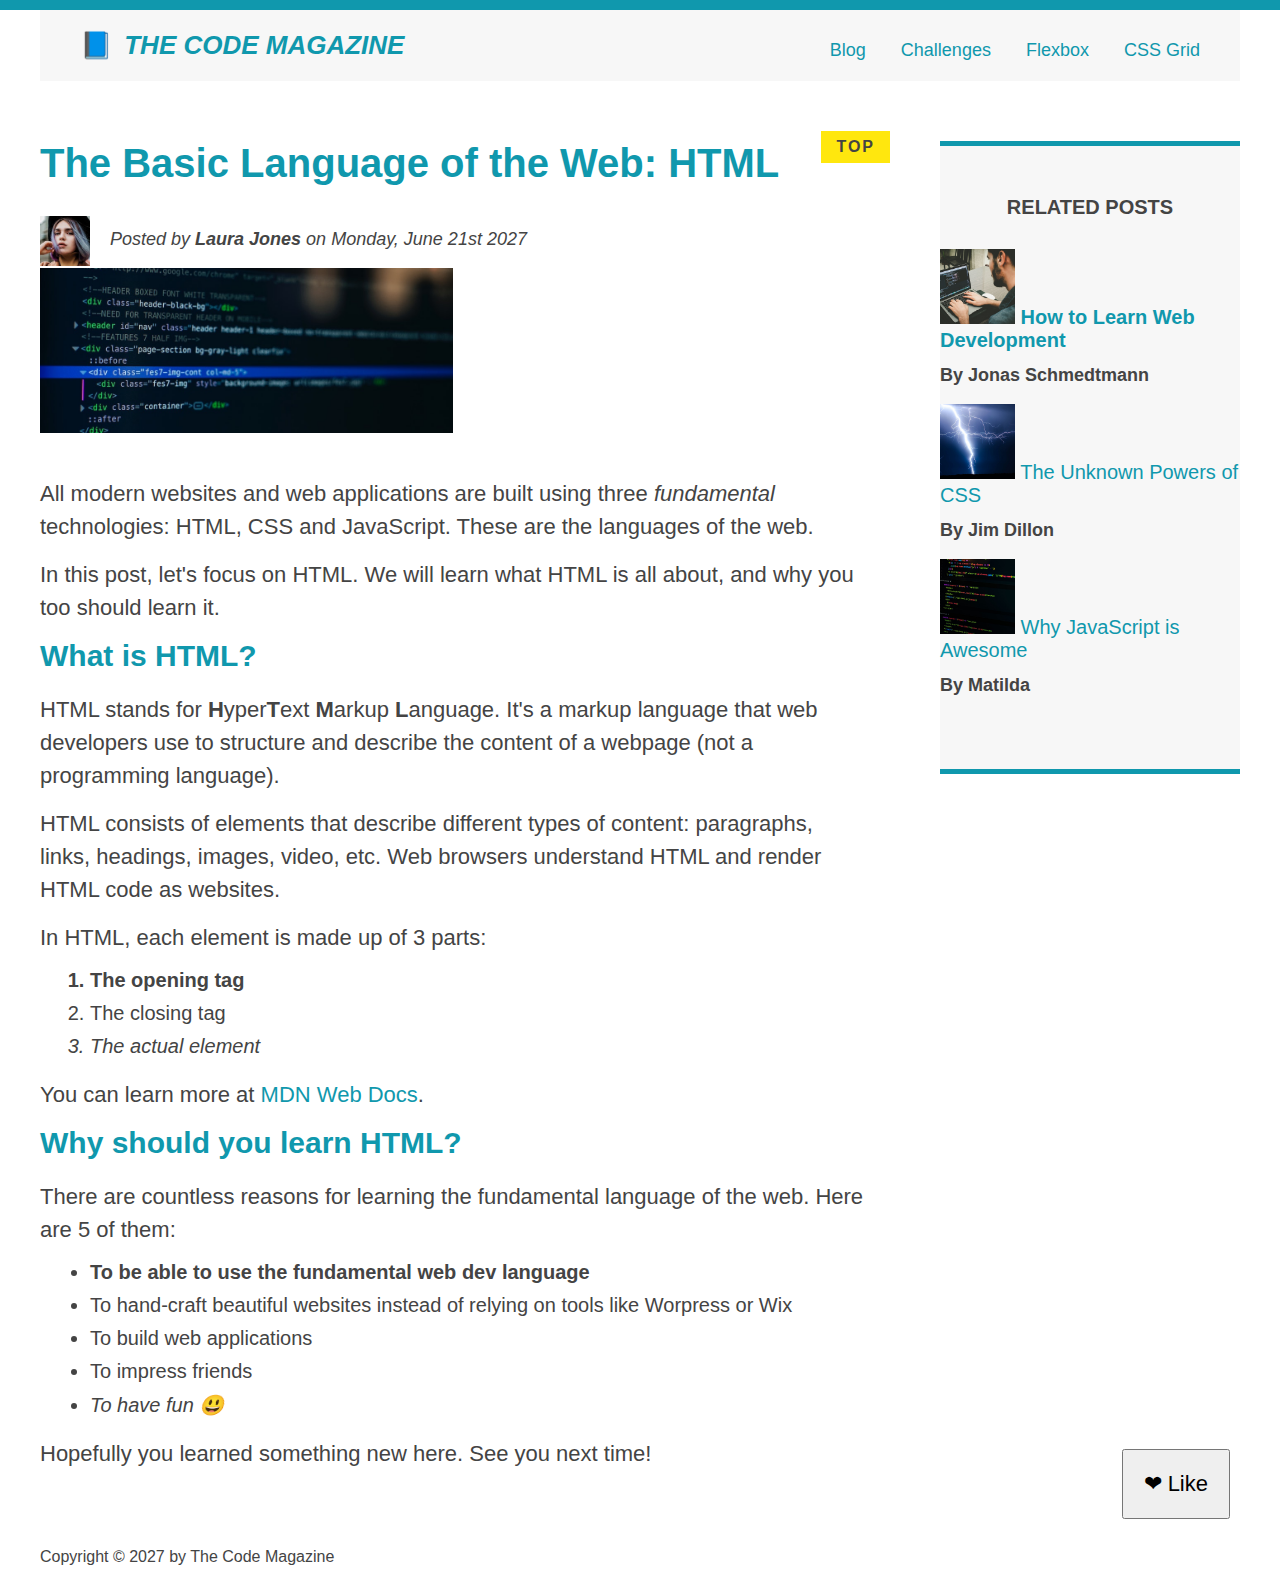
==== 04-CSS-Layouts/index.html @ 7cffc555 "Current files added" ====
<!DOCTYPE html>
<html lang="en">
  <head>
    <meta charset="UTF-8" />
    <link href="style.css" rel="stylesheet" />
    <title>The Basic Language of the Web: HTML</title>
  </head>

  <body>
    <div class="container">
      <header class="main-header clearfix">
        <h1>📘 The Code Magazine</h1>

        <nav>
          <a href="blog.html">Blog</a>
          <a href="#">Challenges</a>
          <a href="#">Flexbox</a>
          <a href="#">CSS Grid</a>
        </nav>

        <!-- <div class="clear"></div> -->
      </header>

      <article>
        <header class="post-header">
          <h2>The Basic Language of the Web: HTML</h2>

          <img
            src="img/laura-jones.jpg"
            alt="Headshot of Laura Jones"
            width="50px"
            height="50px"
            class="author-img"
          />

          <p id="author" class="author">
            Posted by <strong>Laura Jones</strong> on Monday, June 21st 2027
          </p>

          <img
            src="img/post-img.jpg"
            alt="HTML code on a screen"
            width="500px"
            height="200px"
            class="post-img"
          />
          <button>❤ Like</button>
        </header>

        <p>
          All modern websites and web applications are built using three
          <em>fundamental</em>
          technologies: HTML, CSS and JavaScript. These are the languages of the
          web.
        </p>

        <p>
          In this post, let's focus on HTML. We will learn what HTML is all
          about, and why you too should learn it.
        </p>

        <h3>What is HTML?</h3>

        <p>
          HTML stands for <strong>H</strong>yper<strong>T</strong>ext
          <strong>M</strong>arkup <strong>L</strong>anguage. It's a markup
          language that web developers use to structure and describe the content
          of a webpage (not a programming language).
        </p>

        <p>
          HTML consists of elements that describe different types of content:
          paragraphs, links, headings, images, video, etc. Web browsers
          understand HTML and render HTML code as websites.
        </p>

        <p>In HTML, each element is made up of 3 parts:</p>

        <ol>
          <li>The opening tag</li>
          <li>The closing tag</li>
          <li>The actual element</li>
        </ol>

        <p>
          You can learn more at
          <a
            href="https://developer.mozilla.org/en-US/docs/Web/HTML"
            target="_blank"
            >MDN Web Docs</a
          >.
        </p>

        <h3>Why should you learn HTML?</h3>

        <p>
          There are countless reasons for learning the fundamental language of
          the web. Here are 5 of them:
        </p>

        <ul>
          <li>To be able to use the fundamental web dev language</li>
          <li>
            To hand-craft beautiful websites instead of relying on tools like
            Worpress or Wix
          </li>
          <li>To build web applications</li>
          <li>To impress friends</li>
          <li>To have fun 😃</li>
        </ul>

        <p>Hopefully you learned something new here. See you next time!</p>
      </article>
      <aside>
        <h4>Related posts</h4>
        <ul class="related">
          <li>
            <img
              src="img/related-1.jpg"
              alt="Person programming"
              height="75px"
              width="75px"
            />
            <a href="#">How to Learn Web Development</a>
          </li>
          <p class="related-author">By Jonas Schmedtmann</p>
          <li>
            <img
              src="img/related-2.jpg"
              alt="Lightning striking"
              height="75px"
              width="75px"
            />
            <a href="#">The Unknown Powers of CSS</a>
          </li>
          <p class="related-author">By Jim Dillon</p>
          <li>
            <img
              src="img/related-3.jpg"
              alt="Code on screen"
              height="75px"
              width="75px"
            />
            <a href="#">Why JavaScript is Awesome</a>
          </li>
          <p class="related-author">By Matilda</p>
        </ul>
      </aside>
      <footer>
        <p id="copyright" class="copyright" class="text">
          Copyright &copy; 2027 by The Code Magazine
        </p>
      </footer>
    </div>
  </body>
</html>
---- 04-CSS-Layouts/style.css ----
* {
  margin: 0;
  padding: 0;
  box-sizing: border-box;
}

/* PAGE SECTIONS*/
body {
  color: #444;
  font-family: sans-serif;

  border-top: 10px solid #1098ad;

  position: relative;
}

.container {
  width: 1200px;
  margin: 0 auto;
}

.main-header {
  background-color: #f7f7f7;
  padding: 20px 40px;
  margin-bottom: 60px;
  /* height: 80px; */
}

nav {
  font-size: 18px;
  text-align: center;
}

article {
  margin-bottom: 60px;
}

.post-header {
  margin-bottom: 40px;
}

aside {
  background-color: #f7f7f7;
  border-top: 5px solid #1098ad;
  border-bottom: 5px solid #1098ad;
  padding: 50px 0;
}

/* SMALLER ELEMENTS*/
h1,
h2,
h3 {
  color: #1098ad;
}

h1 {
  font-size: 26px;
  text-transform: uppercase;
  font-style: italic;
}

h2 {
  font-size: 40px;
  margin-bottom: 30px;
}

h3 {
  font-size: 30px;
  margin-bottom: 20px;
}

h4 {
  font-size: 20px;
  text-transform: uppercase;
  text-align: center;
  margin-bottom: 30px;
}

p {
  font-size: 22px;
  line-height: 1.5;
  margin-bottom: 15px;
}

ul,
ol {
  margin-left: 50px;
  margin-bottom: 20px;
}

li {
  font-size: 20px;
  margin-bottom: 10px;
}

li:last-child {
  margin-bottom: 0;
}

#author {
  font-size: 18px;
  font-style: italic;
}

#copyright {
  font-size: 16px;
}

.related-author {
  font-size: 18px;
  font-weight: bold;
}

.related {
  list-style: none;
  margin-left: 0;
}

li:first-child {
  font-weight: bold;
}

li:last-child {
  font-style: italic;
}

/* li:nth-child(even) {
  color: red;
} */

/* this wont work */
/* article p:last-child {
  color: red;
} */

a:link {
  color: #1098ad;
  text-decoration: none;
}

a:visited {
  color: #1098ad;
}

a:hover {
  color: orangered;
  font-weight: bold;
  text-decoration: underline orangered;
}

a:active {
  background-color: black;
  font-style: italic;
}

nav a:link {
  /* background-color: orangered;
  margin: 20px;
  padding: 20px;

  display: block; */

  margin-right: 30px;
  margin-top: 10px;
  display: inline-block;
}

nav a:link:last-child {
  margin-right: 0;
}

button {
  font-size: 22px;
  padding: 20px;
  cursor: pointer;

  position: absolute;
  bottom: 50px;
  right: 50px;
}

h1::first-letter {
  font-style: normal;
  margin-right: 5px;
}

/* h3 + p::first-letter {
  color: red;
} */

h2 {
  position: relative;
}

h2::after {
  content: "TOP";
  background-color: #ffe70e;
  color: #444;
  font-size: 16px;
  font-weight: bold;
  display: inline-block;
  padding: 7px 15px;
  position: absolute;
  top: -10px;
  right: -25px;
  letter-spacing: 2px;
}

/* #copyright {
  color: red;
}

.copyright {
  color: blue;
}

.text {
  color: yellow;
}

footer p {
  color: green !important;
} */

.post-img {
  width: 50%;
  height: auto;
}

/* FLOATS */
.author-img {
  float: left;
}

.author {
  /* padding-left: 80px; */
  float: left;
  margin-top: 10px;
  margin-left: 20px;
}

h1 {
  float: left;
}

nav {
  float: right;
}

.clear {
  clear: both;
}

.clearfix::after {
  clear: both;
  content: "";
  display: block;
}

article {
  width: 825px;
  float: left;
}

aside {
  width: 300px;
  float: right;
}

footer {
  clear: both;
}
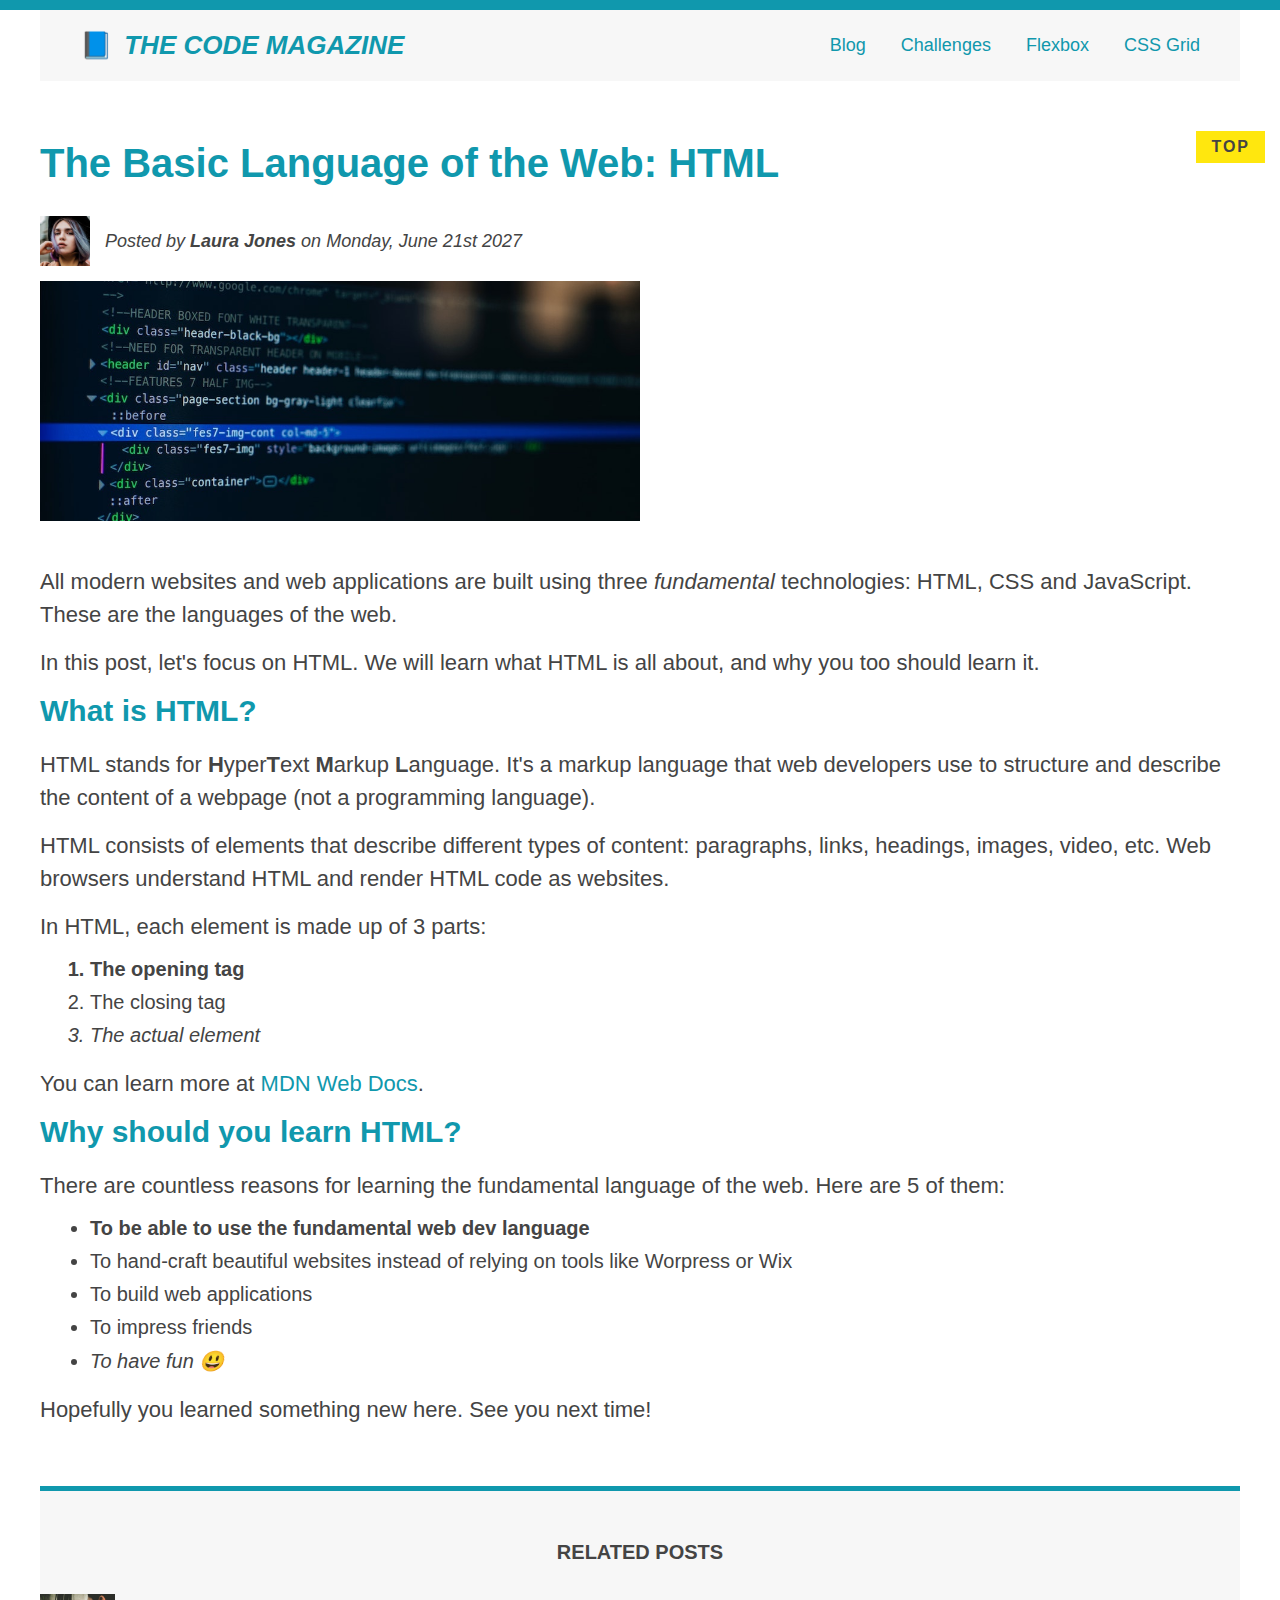
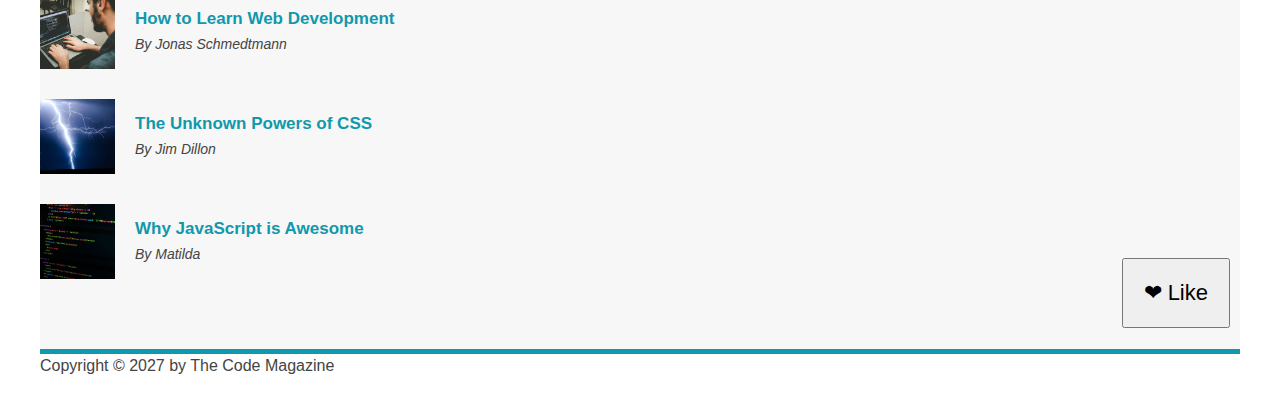
==== commit e084cd4b: "Edits flexbox" ====
--- a/04-CSS-Layouts/index.html
+++ b/04-CSS-Layouts/index.html
@@ -14,8 +14,8 @@
         <nav>
           <a href="blog.html">Blog</a>
           <a href="#">Challenges</a>
-          <a href="#">Flexbox</a>
-          <a href="#">CSS Grid</a>
+          <a href="flexbox.html">Flexbox</a>
+          <a href="css-grid.html">CSS Grid</a>
         </nav>
 
         <!-- <div class="clear"></div> -->
@@ -25,17 +25,19 @@
         <header class="post-header">
           <h2>The Basic Language of the Web: HTML</h2>
 
-          <img
-            src="img/laura-jones.jpg"
-            alt="Headshot of Laura Jones"
-            width="50px"
-            height="50px"
-            class="author-img"
-          />
+          <div class="author-box">
+            <img
+              src="img/laura-jones.jpg"
+              alt="Headshot of Laura Jones"
+              width="50px"
+              height="50px"
+              class="author-img"
+            />
 
-          <p id="author" class="author">
-            Posted by <strong>Laura Jones</strong> on Monday, June 21st 2027
-          </p>
+            <p id="author" class="author">
+              Posted by <strong>Laura Jones</strong> on Monday, June 21st 2027
+            </p>
+          </div>
 
           <img
             src="img/post-img.jpg"
@@ -114,36 +116,42 @@
       <aside>
         <h4>Related posts</h4>
         <ul class="related">
-          <li>
+          <li class="related-post">
             <img
               src="img/related-1.jpg"
               alt="Person programming"
               height="75px"
               width="75px"
             />
-            <a href="#">How to Learn Web Development</a>
+            <div>
+              <a href="#" class="related-link">How to Learn Web Development</a>
+              <p class="related-author">By Jonas Schmedtmann</p>
+            </div>
           </li>
-          <p class="related-author">By Jonas Schmedtmann</p>
-          <li>
+          <li class="related-post">
             <img
               src="img/related-2.jpg"
               alt="Lightning striking"
               height="75px"
               width="75px"
             />
-            <a href="#">The Unknown Powers of CSS</a>
+            <div>
+              <a href="#" class="related-link">The Unknown Powers of CSS</a>
+              <p class="related-author">By Jim Dillon</p>
+            </div>
           </li>
-          <p class="related-author">By Jim Dillon</p>
-          <li>
+          <li class="related-post">
             <img
               src="img/related-3.jpg"
               alt="Code on screen"
               height="75px"
               width="75px"
             />
-            <a href="#">Why JavaScript is Awesome</a>
+            <div>
+              <a href="#" class="related-link">Why JavaScript is Awesome</a>
+              <p class="related-author">By Matilda</p>
+            </div>
           </li>
-          <p class="related-author">By Matilda</p>
         </ul>
       </aside>
       <footer>
--- a/04-CSS-Layouts/style.css
+++ b/04-CSS-Layouts/style.css
@@ -161,7 +161,6 @@
   display: block; */
 
   margin-right: 30px;
-  margin-top: 10px;
   display: inline-block;
 }
 
@@ -228,12 +227,12 @@
 }
 
 /* FLOATS */
-.author-img {
+/* .author-img {
   float: left;
 }
 
 .author {
-  /* padding-left: 80px; */
+  padding-left: 80px;
   float: left;
   margin-top: 10px;
   margin-left: 20px;
@@ -269,4 +268,44 @@
 
 footer {
   clear: both;
-}
+} */
+
+/* FLEXBOX */
+.main-header {
+  display: flex;
+  align-items: center;
+  justify-content: space-between;
+}
+
+.author-box {
+  display: flex;
+  align-items: center;
+  margin-bottom: 15px;
+}
+
+.author {
+  margin-bottom: 0;
+  margin-left: 15px;
+}
+
+.related-post {
+  display: flex;
+  align-items: center;
+  gap: 20px;
+  margin-bottom: 30px;
+}
+
+.related-link:link {
+  font-size: 17px;
+  font-weight: bold;
+  font-style: normal;
+  margin-bottom: 5px;
+  display: block;
+}
+
+.related-author {
+  margin-bottom: 0;
+  font-size: 14px;
+  font-weight: normal;
+  font-style: italic;
+}
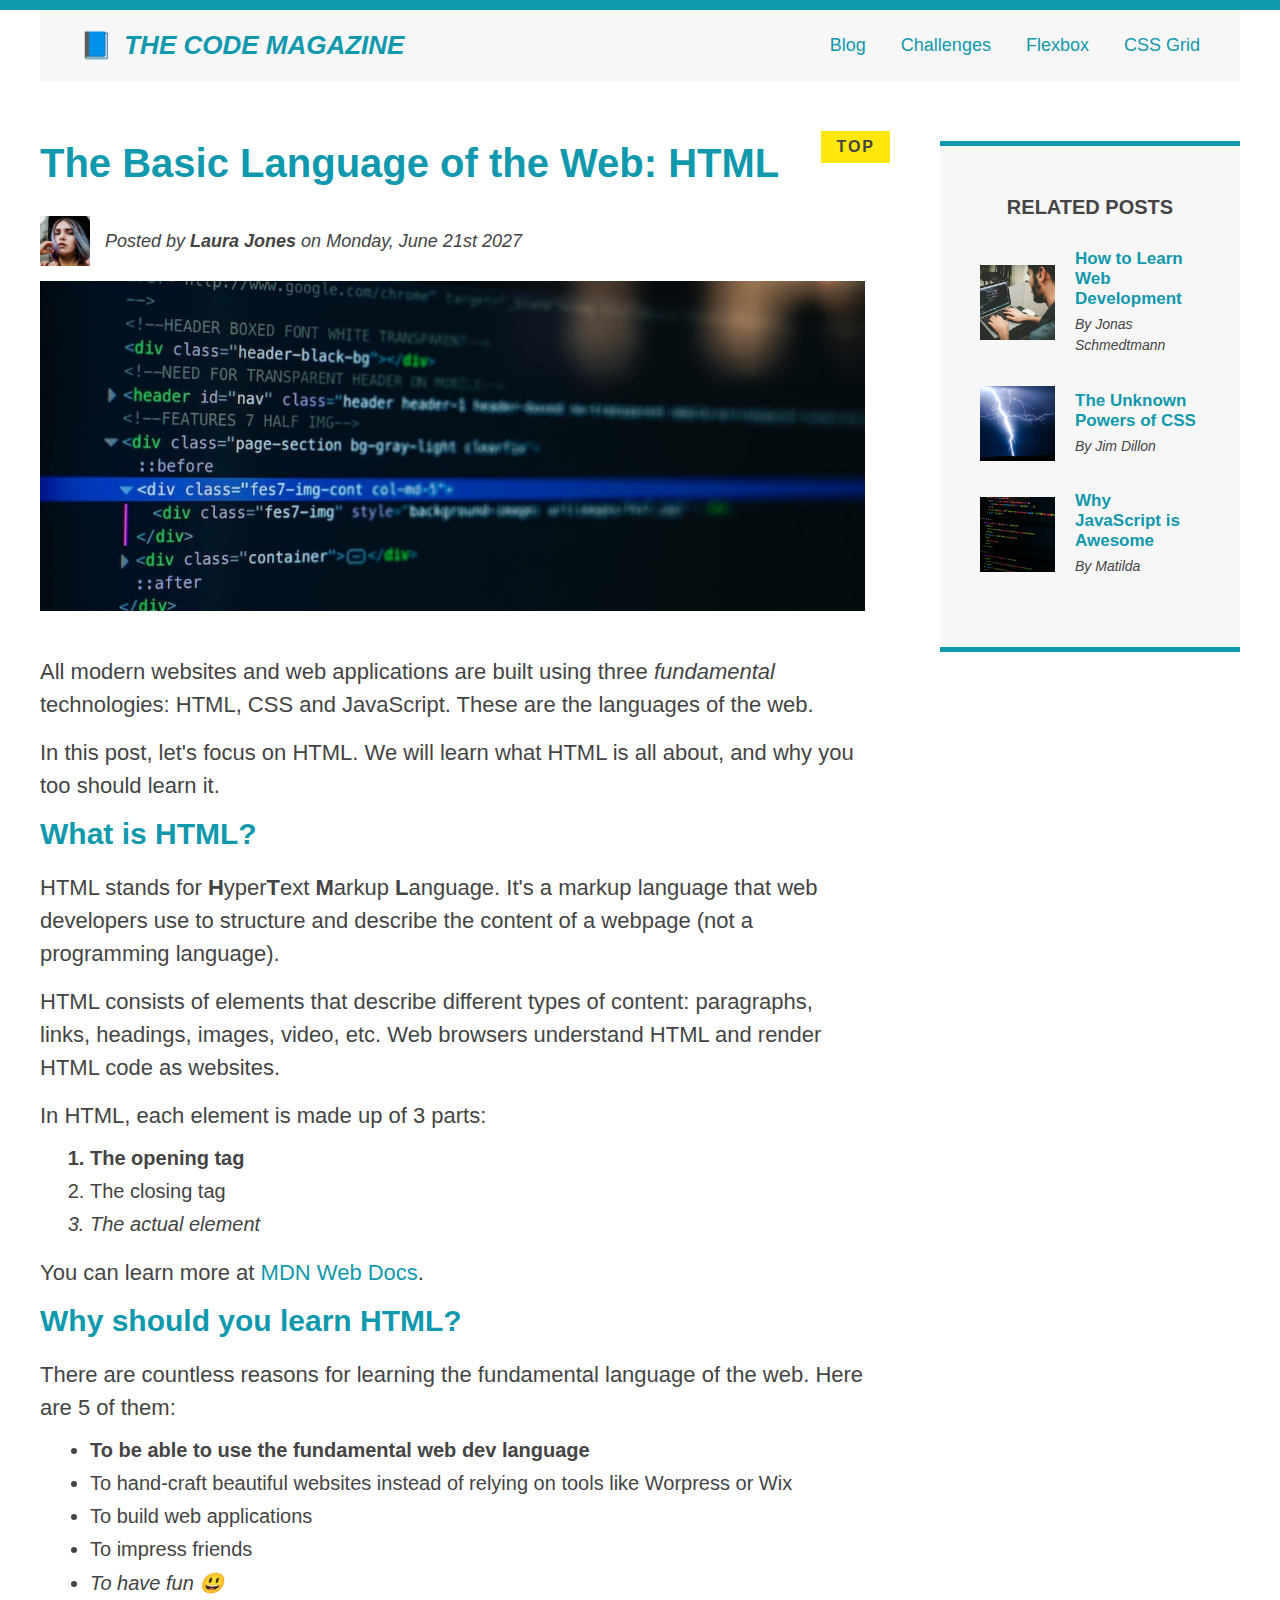
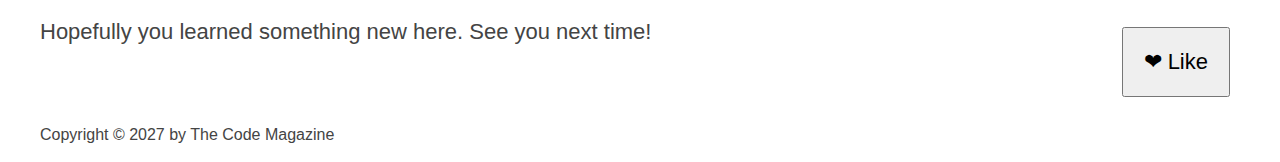
==== commit 5b8a46d6: "Edits flexbox, css grid" ====
--- a/04-CSS-Layouts/index.html
+++ b/04-CSS-Layouts/index.html
@@ -21,139 +21,144 @@
         <!-- <div class="clear"></div> -->
       </header>
 
-      <article>
-        <header class="post-header">
-          <h2>The Basic Language of the Web: HTML</h2>
+      <div class="row">
+        <article>
+          <header class="post-header">
+            <h2>The Basic Language of the Web: HTML</h2>
 
-          <div class="author-box">
+            <div class="author-box">
+              <img
+                src="img/laura-jones.jpg"
+                alt="Headshot of Laura Jones"
+                width="50px"
+                height="50px"
+                class="author-img"
+              />
+
+              <p id="author" class="author">
+                Posted by <strong>Laura Jones</strong> on Monday, June 21st 2027
+              </p>
+            </div>
+
             <img
-              src="img/laura-jones.jpg"
-              alt="Headshot of Laura Jones"
-              width="50px"
-              height="50px"
-              class="author-img"
+              src="img/post-img.jpg"
+              alt="HTML code on a screen"
+              width="500px"
+              height="200px"
+              class="post-img"
             />
+            <button>❤ Like</button>
+          </header>
 
-            <p id="author" class="author">
-              Posted by <strong>Laura Jones</strong> on Monday, June 21st 2027
-            </p>
-          </div>
+          <p>
+            All modern websites and web applications are built using three
+            <em>fundamental</em>
+            technologies: HTML, CSS and JavaScript. These are the languages of
+            the web.
+          </p>
 
-          <img
-            src="img/post-img.jpg"
-            alt="HTML code on a screen"
-            width="500px"
-            height="200px"
-            class="post-img"
-          />
-          <button>❤ Like</button>
-        </header>
+          <p>
+            In this post, let's focus on HTML. We will learn what HTML is all
+            about, and why you too should learn it.
+          </p>
 
-        <p>
-          All modern websites and web applications are built using three
-          <em>fundamental</em>
-          technologies: HTML, CSS and JavaScript. These are the languages of the
-          web.
-        </p>
+          <h3>What is HTML?</h3>
 
-        <p>
-          In this post, let's focus on HTML. We will learn what HTML is all
-          about, and why you too should learn it.
-        </p>
+          <p>
+            HTML stands for <strong>H</strong>yper<strong>T</strong>ext
+            <strong>M</strong>arkup <strong>L</strong>anguage. It's a markup
+            language that web developers use to structure and describe the
+            content of a webpage (not a programming language).
+          </p>
 
-        <h3>What is HTML?</h3>
+          <p>
+            HTML consists of elements that describe different types of content:
+            paragraphs, links, headings, images, video, etc. Web browsers
+            understand HTML and render HTML code as websites.
+          </p>
 
-        <p>
-          HTML stands for <strong>H</strong>yper<strong>T</strong>ext
-          <strong>M</strong>arkup <strong>L</strong>anguage. It's a markup
-          language that web developers use to structure and describe the content
-          of a webpage (not a programming language).
-        </p>
+          <p>In HTML, each element is made up of 3 parts:</p>
 
-        <p>
-          HTML consists of elements that describe different types of content:
-          paragraphs, links, headings, images, video, etc. Web browsers
-          understand HTML and render HTML code as websites.
-        </p>
+          <ol>
+            <li>The opening tag</li>
+            <li>The closing tag</li>
+            <li>The actual element</li>
+          </ol>
 
-        <p>In HTML, each element is made up of 3 parts:</p>
+          <p>
+            You can learn more at
+            <a
+              href="https://developer.mozilla.org/en-US/docs/Web/HTML"
+              target="_blank"
+              >MDN Web Docs</a
+            >.
+          </p>
 
-        <ol>
-          <li>The opening tag</li>
-          <li>The closing tag</li>
-          <li>The actual element</li>
-        </ol>
+          <h3>Why should you learn HTML?</h3>
 
-        <p>
-          You can learn more at
-          <a
-            href="https://developer.mozilla.org/en-US/docs/Web/HTML"
-            target="_blank"
-            >MDN Web Docs</a
-          >.
-        </p>
+          <p>
+            There are countless reasons for learning the fundamental language of
+            the web. Here are 5 of them:
+          </p>
 
-        <h3>Why should you learn HTML?</h3>
+          <ul>
+            <li>To be able to use the fundamental web dev language</li>
+            <li>
+              To hand-craft beautiful websites instead of relying on tools like
+              Worpress or Wix
+            </li>
+            <li>To build web applications</li>
+            <li>To impress friends</li>
+            <li>To have fun 😃</li>
+          </ul>
 
-        <p>
-          There are countless reasons for learning the fundamental language of
-          the web. Here are 5 of them:
-        </p>
+          <p>Hopefully you learned something new here. See you next time!</p>
+        </article>
 
-        <ul>
-          <li>To be able to use the fundamental web dev language</li>
-          <li>
-            To hand-craft beautiful websites instead of relying on tools like
-            Worpress or Wix
-          </li>
-          <li>To build web applications</li>
-          <li>To impress friends</li>
-          <li>To have fun 😃</li>
-        </ul>
-
-        <p>Hopefully you learned something new here. See you next time!</p>
-      </article>
-      <aside>
-        <h4>Related posts</h4>
-        <ul class="related">
-          <li class="related-post">
-            <img
-              src="img/related-1.jpg"
-              alt="Person programming"
-              height="75px"
-              width="75px"
-            />
-            <div>
-              <a href="#" class="related-link">How to Learn Web Development</a>
-              <p class="related-author">By Jonas Schmedtmann</p>
-            </div>
-          </li>
-          <li class="related-post">
-            <img
-              src="img/related-2.jpg"
-              alt="Lightning striking"
-              height="75px"
-              width="75px"
-            />
-            <div>
-              <a href="#" class="related-link">The Unknown Powers of CSS</a>
-              <p class="related-author">By Jim Dillon</p>
-            </div>
-          </li>
-          <li class="related-post">
-            <img
-              src="img/related-3.jpg"
-              alt="Code on screen"
-              height="75px"
-              width="75px"
-            />
-            <div>
-              <a href="#" class="related-link">Why JavaScript is Awesome</a>
-              <p class="related-author">By Matilda</p>
-            </div>
-          </li>
-        </ul>
-      </aside>
+        <aside>
+          <h4>Related posts</h4>
+          <ul class="related">
+            <li class="related-post">
+              <img
+                src="img/related-1.jpg"
+                alt="Person programming"
+                height="75px"
+                width="75px"
+              />
+              <div>
+                <a href="#" class="related-link"
+                  >How to Learn Web Development</a
+                >
+                <p class="related-author">By Jonas Schmedtmann</p>
+              </div>
+            </li>
+            <li class="related-post">
+              <img
+                src="img/related-2.jpg"
+                alt="Lightning striking"
+                height="75px"
+                width="75px"
+              />
+              <div>
+                <a href="#" class="related-link">The Unknown Powers of CSS</a>
+                <p class="related-author">By Jim Dillon</p>
+              </div>
+            </li>
+            <li class="related-post">
+              <img
+                src="img/related-3.jpg"
+                alt="Code on screen"
+                height="75px"
+                width="75px"
+              />
+              <div>
+                <a href="#" class="related-link">Why JavaScript is Awesome</a>
+                <p class="related-author">By Matilda</p>
+              </div>
+            </li>
+          </ul>
+        </aside>
+      </div>
       <footer>
         <p id="copyright" class="copyright" class="text">
           Copyright &copy; 2027 by The Code Magazine
--- a/04-CSS-Layouts/style.css
+++ b/04-CSS-Layouts/style.css
@@ -43,7 +43,7 @@
   background-color: #f7f7f7;
   border-top: 5px solid #1098ad;
   border-bottom: 5px solid #1098ad;
-  padding: 50px 0;
+  padding: 50px 40px;
 }
 
 /* SMALLER ELEMENTS*/
@@ -222,7 +222,7 @@
 } */
 
 .post-img {
-  width: 50%;
+  width: 100%;
   height: auto;
 }
 
@@ -309,3 +309,19 @@
   font-weight: normal;
   font-style: italic;
 }
+
+.row {
+  align-items: start;
+  display: flex;
+  gap: 75px;
+  margin-bottom: 60px;
+}
+
+article {
+  flex: 1;
+  margin-bottom: 0;
+}
+
+aside {
+  flex: 0 0 300px;
+}
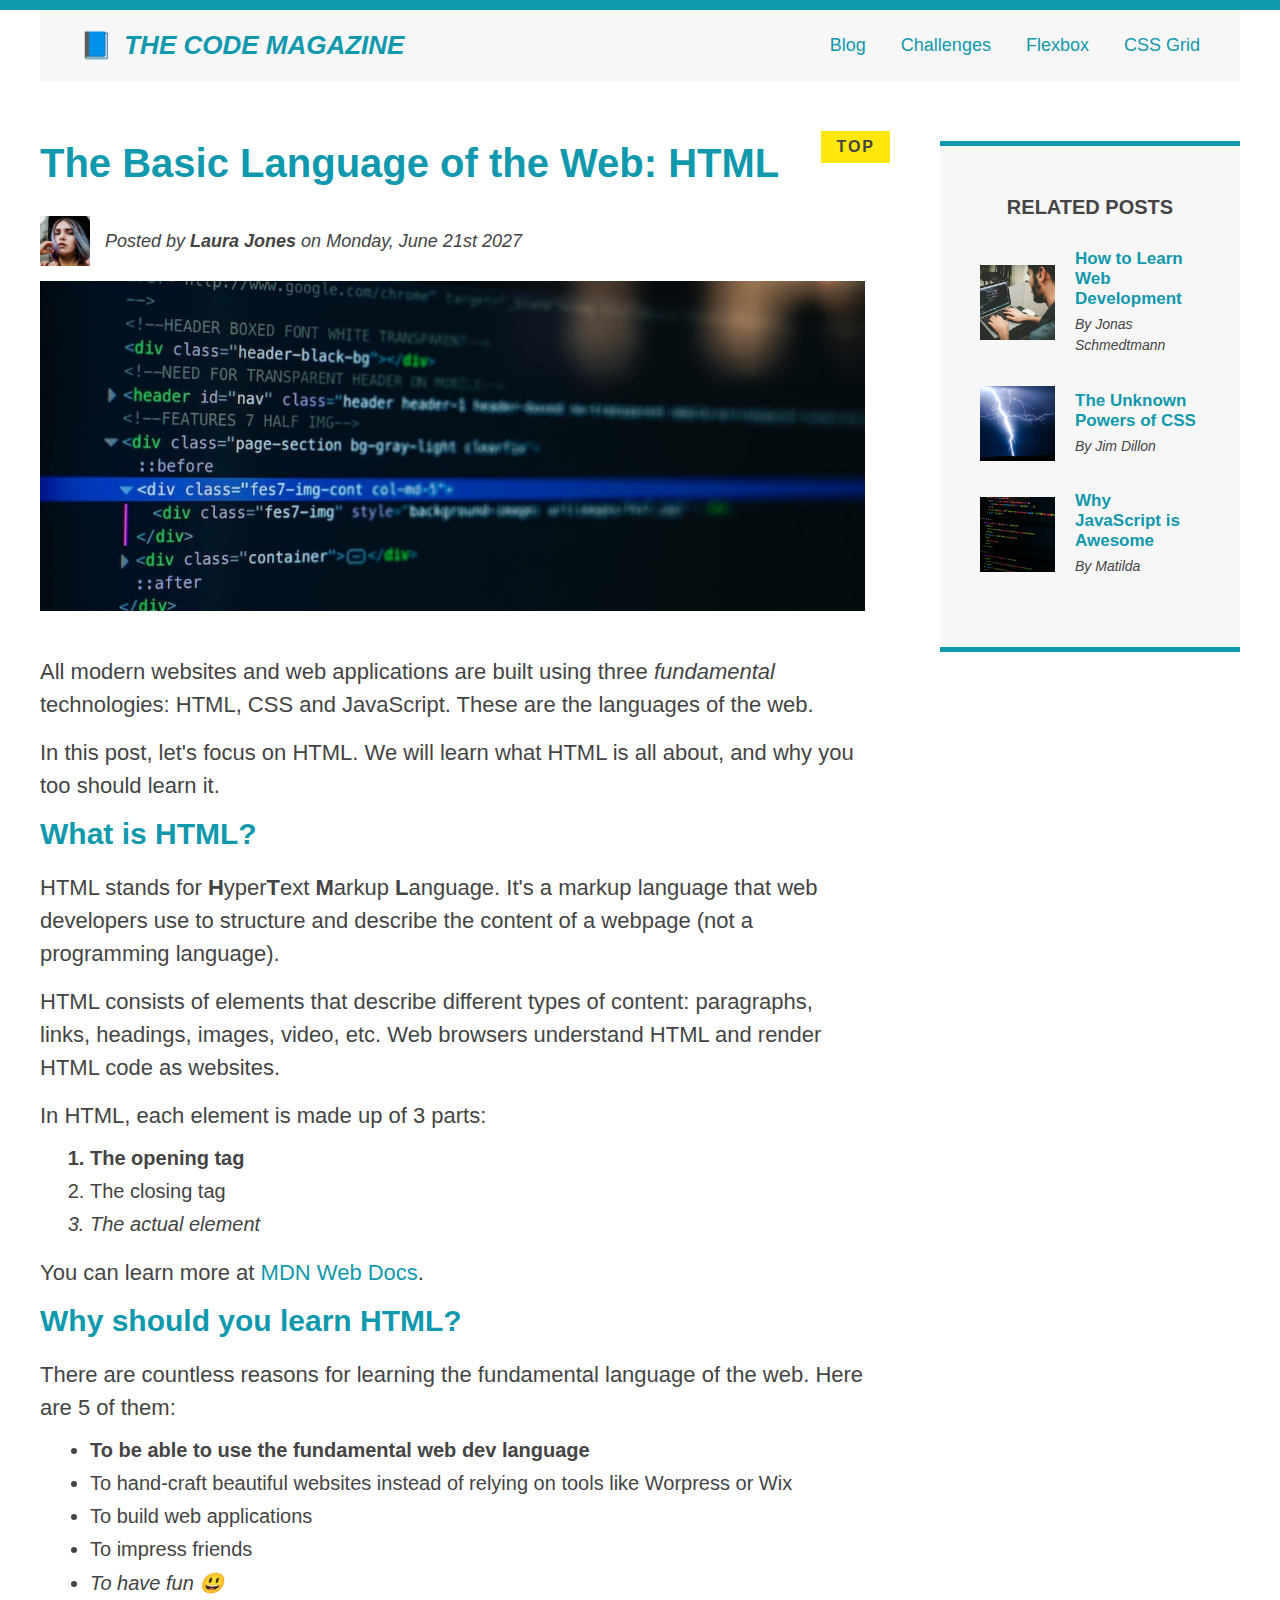
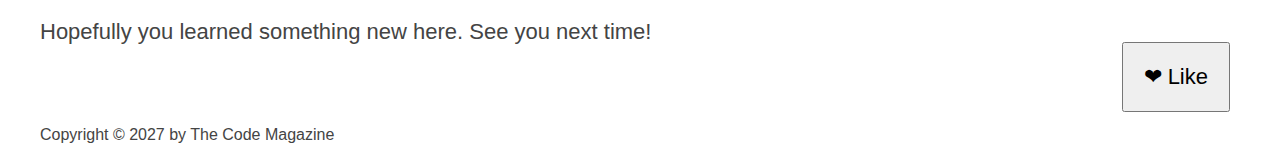
==== commit c66cd540: "Finished section" ====
--- a/04-CSS-Layouts/index.html
+++ b/04-CSS-Layouts/index.html
@@ -21,144 +21,143 @@
         <!-- <div class="clear"></div> -->
       </header>
 
-      <div class="row">
-        <article>
-          <header class="post-header">
-            <h2>The Basic Language of the Web: HTML</h2>
+      <!-- ONLY NECESSARY FOR FLEXBOX -->
+      <!-- <div class="row"> -->
+      <article>
+        <header class="post-header">
+          <h2>The Basic Language of the Web: HTML</h2>
 
-            <div class="author-box">
-              <img
-                src="img/laura-jones.jpg"
-                alt="Headshot of Laura Jones"
-                width="50px"
-                height="50px"
-                class="author-img"
-              />
+          <div class="author-box">
+            <img
+              src="img/laura-jones.jpg"
+              alt="Headshot of Laura Jones"
+              width="50px"
+              height="50px"
+              class="author-img"
+            />
 
-              <p id="author" class="author">
-                Posted by <strong>Laura Jones</strong> on Monday, June 21st 2027
-              </p>
+            <p id="author" class="author">
+              Posted by <strong>Laura Jones</strong> on Monday, June 21st 2027
+            </p>
+          </div>
+
+          <img
+            src="img/post-img.jpg"
+            alt="HTML code on a screen"
+            width="500px"
+            height="200px"
+            class="post-img"
+          />
+          <button>❤ Like</button>
+        </header>
+
+        <p>
+          All modern websites and web applications are built using three
+          <em>fundamental</em>
+          technologies: HTML, CSS and JavaScript. These are the languages of the
+          web.
+        </p>
+
+        <p>
+          In this post, let's focus on HTML. We will learn what HTML is all
+          about, and why you too should learn it.
+        </p>
+
+        <h3>What is HTML?</h3>
+
+        <p>
+          HTML stands for <strong>H</strong>yper<strong>T</strong>ext
+          <strong>M</strong>arkup <strong>L</strong>anguage. It's a markup
+          language that web developers use to structure and describe the content
+          of a webpage (not a programming language).
+        </p>
+
+        <p>
+          HTML consists of elements that describe different types of content:
+          paragraphs, links, headings, images, video, etc. Web browsers
+          understand HTML and render HTML code as websites.
+        </p>
+
+        <p>In HTML, each element is made up of 3 parts:</p>
+
+        <ol>
+          <li>The opening tag</li>
+          <li>The closing tag</li>
+          <li>The actual element</li>
+        </ol>
+
+        <p>
+          You can learn more at
+          <a
+            href="https://developer.mozilla.org/en-US/docs/Web/HTML"
+            target="_blank"
+            >MDN Web Docs</a
+          >.
+        </p>
+
+        <h3>Why should you learn HTML?</h3>
+
+        <p>
+          There are countless reasons for learning the fundamental language of
+          the web. Here are 5 of them:
+        </p>
+
+        <ul>
+          <li>To be able to use the fundamental web dev language</li>
+          <li>
+            To hand-craft beautiful websites instead of relying on tools like
+            Worpress or Wix
+          </li>
+          <li>To build web applications</li>
+          <li>To impress friends</li>
+          <li>To have fun 😃</li>
+        </ul>
+
+        <p>Hopefully you learned something new here. See you next time!</p>
+      </article>
+
+      <aside>
+        <h4>Related posts</h4>
+        <ul class="related">
+          <li class="related-post">
+            <img
+              src="img/related-1.jpg"
+              alt="Person programming"
+              height="75px"
+              width="75px"
+            />
+            <div>
+              <a href="#" class="related-link">How to Learn Web Development</a>
+              <p class="related-author">By Jonas Schmedtmann</p>
             </div>
-
+          </li>
+          <li class="related-post">
             <img
-              src="img/post-img.jpg"
-              alt="HTML code on a screen"
-              width="500px"
-              height="200px"
-              class="post-img"
+              src="img/related-2.jpg"
+              alt="Lightning striking"
+              height="75px"
+              width="75px"
             />
-            <button>❤ Like</button>
-          </header>
-
-          <p>
-            All modern websites and web applications are built using three
-            <em>fundamental</em>
-            technologies: HTML, CSS and JavaScript. These are the languages of
-            the web.
-          </p>
-
-          <p>
-            In this post, let's focus on HTML. We will learn what HTML is all
-            about, and why you too should learn it.
-          </p>
-
-          <h3>What is HTML?</h3>
-
-          <p>
-            HTML stands for <strong>H</strong>yper<strong>T</strong>ext
-            <strong>M</strong>arkup <strong>L</strong>anguage. It's a markup
-            language that web developers use to structure and describe the
-            content of a webpage (not a programming language).
-          </p>
-
-          <p>
-            HTML consists of elements that describe different types of content:
-            paragraphs, links, headings, images, video, etc. Web browsers
-            understand HTML and render HTML code as websites.
-          </p>
-
-          <p>In HTML, each element is made up of 3 parts:</p>
-
-          <ol>
-            <li>The opening tag</li>
-            <li>The closing tag</li>
-            <li>The actual element</li>
-          </ol>
-
-          <p>
-            You can learn more at
-            <a
-              href="https://developer.mozilla.org/en-US/docs/Web/HTML"
-              target="_blank"
-              >MDN Web Docs</a
-            >.
-          </p>
-
-          <h3>Why should you learn HTML?</h3>
-
-          <p>
-            There are countless reasons for learning the fundamental language of
-            the web. Here are 5 of them:
-          </p>
-
-          <ul>
-            <li>To be able to use the fundamental web dev language</li>
-            <li>
-              To hand-craft beautiful websites instead of relying on tools like
-              Worpress or Wix
-            </li>
-            <li>To build web applications</li>
-            <li>To impress friends</li>
-            <li>To have fun 😃</li>
-          </ul>
-
-          <p>Hopefully you learned something new here. See you next time!</p>
-        </article>
-
-        <aside>
-          <h4>Related posts</h4>
-          <ul class="related">
-            <li class="related-post">
-              <img
-                src="img/related-1.jpg"
-                alt="Person programming"
-                height="75px"
-                width="75px"
-              />
-              <div>
-                <a href="#" class="related-link"
-                  >How to Learn Web Development</a
-                >
-                <p class="related-author">By Jonas Schmedtmann</p>
-              </div>
-            </li>
-            <li class="related-post">
-              <img
-                src="img/related-2.jpg"
-                alt="Lightning striking"
-                height="75px"
-                width="75px"
-              />
-              <div>
-                <a href="#" class="related-link">The Unknown Powers of CSS</a>
-                <p class="related-author">By Jim Dillon</p>
-              </div>
-            </li>
-            <li class="related-post">
-              <img
-                src="img/related-3.jpg"
-                alt="Code on screen"
-                height="75px"
-                width="75px"
-              />
-              <div>
-                <a href="#" class="related-link">Why JavaScript is Awesome</a>
-                <p class="related-author">By Matilda</p>
-              </div>
-            </li>
-          </ul>
-        </aside>
-      </div>
+            <div>
+              <a href="#" class="related-link">The Unknown Powers of CSS</a>
+              <p class="related-author">By Jim Dillon</p>
+            </div>
+          </li>
+          <li class="related-post">
+            <img
+              src="img/related-3.jpg"
+              alt="Code on screen"
+              height="75px"
+              width="75px"
+            />
+            <div>
+              <a href="#" class="related-link">Why JavaScript is Awesome</a>
+              <p class="related-author">By Matilda</p>
+            </div>
+          </li>
+        </ul>
+      </aside>
+      <!-- </div> -->
       <footer>
         <p id="copyright" class="copyright" class="text">
           Copyright &copy; 2027 by The Code Magazine
--- a/04-CSS-Layouts/style.css
+++ b/04-CSS-Layouts/style.css
@@ -22,7 +22,7 @@
 .main-header {
   background-color: #f7f7f7;
   padding: 20px 40px;
-  margin-bottom: 60px;
+  /* margin-bottom: 60px; */
   /* height: 80px; */
 }
 
@@ -31,9 +31,9 @@
   text-align: center;
 }
 
-article {
+/* article {
   margin-bottom: 60px;
-}
+} */
 
 .post-header {
   margin-bottom: 40px;
@@ -310,7 +310,7 @@
   font-style: italic;
 }
 
-.row {
+/* .row {
   align-items: start;
   display: flex;
   gap: 75px;
@@ -324,4 +324,27 @@
 
 aside {
   flex: 0 0 300px;
-}
+} */
+
+/* CSS GRID LAYOUT */
+.container {
+  display: grid;
+  grid-template-columns: 1fr 300px;
+  column-gap: 75px;
+  row-gap: 60px;
+  align-items: start;
+}
+
+.main-header {
+  grid-column: 1 / -1;
+}
+
+/* article {
+}
+
+aside {
+} */
+
+footer {
+  grid-column: 1 / -1;
+}
